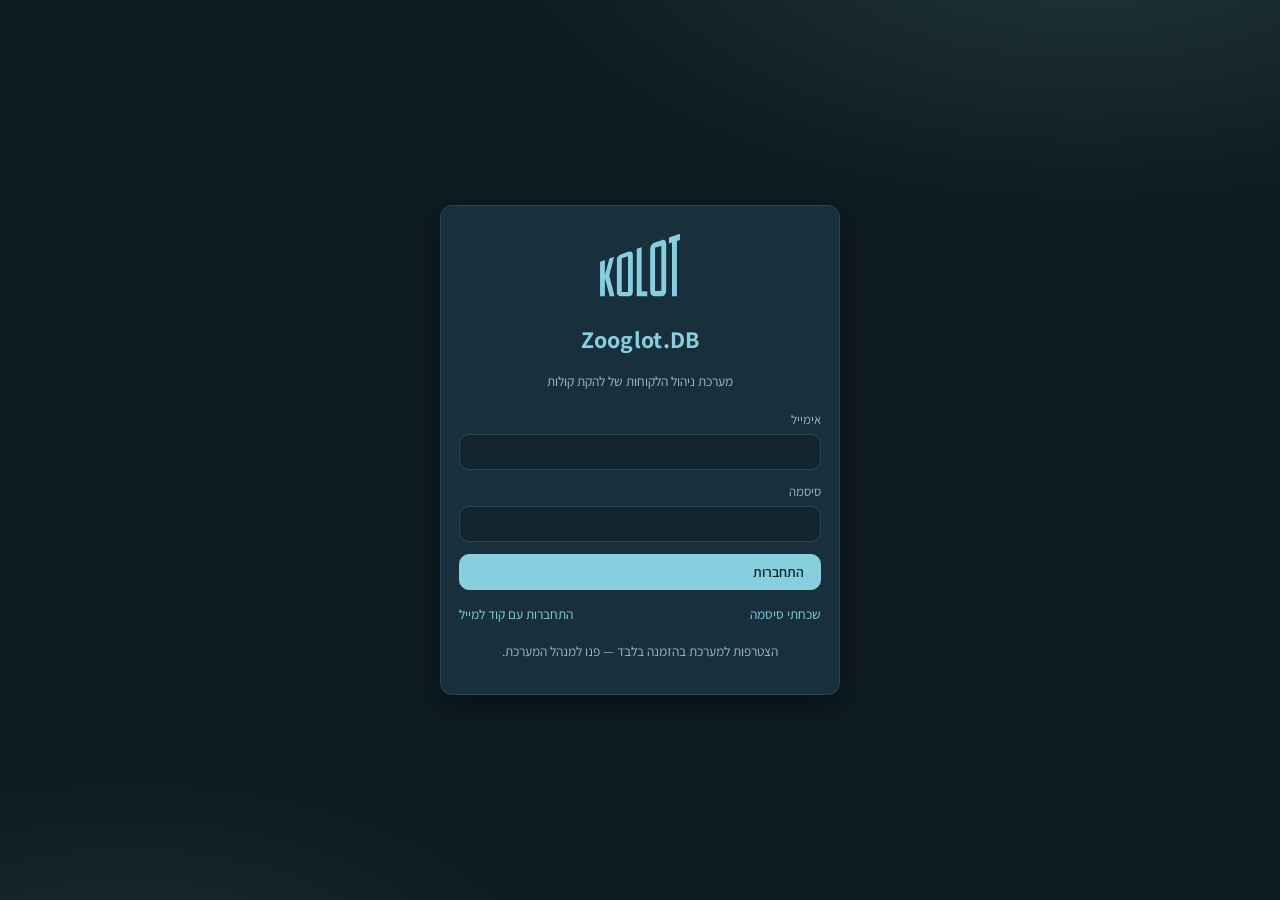
==== index.html @ b23101da "Initial commit: Zooglot.DB frontend — CRM UI for KOLOT band Vanilla JS SPA with full RTL Hebrew supp" ====
<!doctype html>
<html lang="he" dir="rtl">
<head>
  <meta charset="utf-8">
  <meta name="viewport" content="width=device-width, initial-scale=1, viewport-fit=cover">
  <title>Zooglot.DB — מערכת ניהול לקוחות | להקת קולות KOLOT</title>

  <!-- SEO -->
  <meta name="description" content="Zooglot.DB — מערכת CRM לניהול לידים, חוזים וחבילות של להקת קולות (KOLOT). מעקב זוגות, ניהול מוצרים, חתימה דיגיטלית ואנליטיקה.">
  <meta name="robots" content="noindex, nofollow"> <!-- internal system -->
  <meta name="theme-color" content="#0e1b20">
  <link rel="canonical" href="https://crm.kolotband.co.il/">
  <meta property="og:title" content="Zooglot.DB — KOLOT CRM">
  <meta property="og:description" content="מערכת ניהול קשרי הלקוחות של להקת קולות">
  <meta property="og:type" content="website">
  <meta property="og:locale" content="he_IL">
  <meta property="og:image" content="/assets/logo.svg">
  <script type="application/ld+json">
  {
    "@context": "https://schema.org",
    "@type": "SoftwareApplication",
    "name": "Zooglot.DB",
    "applicationCategory": "BusinessApplication",
    "operatingSystem": "Web",
    "inLanguage": "he",
    "publisher": { "@type": "MusicGroup", "name": "KOLOT — להקת קולות", "url": "https://kolotband.co.il/" }
  }
  </script>

  <link rel="icon" type="image/svg+xml" href="/assets/logo.svg">
  <link rel="preconnect" href="https://fonts.googleapis.com">
  <link rel="preconnect" href="https://fonts.gstatic.com" crossorigin>
  <link href="https://fonts.googleapis.com/css2?family=Assistant:wght@300;400;600;700;800&display=swap" rel="stylesheet">
  <link rel="stylesheet" href="/css/main.css">
</head>
<body>
  <div id="app">
    <div class="auth-wrap"><div class="auth-card"><img class="logo" src="/assets/logo.svg" alt="KOLOT"><p class="muted">טוען את Zooglot.DB…</p></div></div>
  </div>
  <div id="toasts" aria-live="polite"></div>
  <script type="module" src="/js/app.js"></script>
</body>
</html>
---- css/main.css ----
/* ============================================================
   Zooglot.DB — KOLOT band CRM
   Brand: dark stage-blue surfaces, cyan #87cedf accent (logo color)
   Fonts: bar-lev (headings) · Assistant (body) · full RTL
   ============================================================ */

@font-face {
  /* Replace src with the licensed bar-lev woff2 when available */
  font-family: 'bar-lev';
  src: local('Bar Lev'), local('bar-lev');
  font-display: swap;
}

:root {
  --brand: #87cedf;
  --brand-strong: #4db3cc;
  --brand-ink: #0b2830;
  --bg: #0e1b20;
  --bg-soft: #132630;
  --surface: #17303c;
  --surface-2: #1d3a48;
  --line: #274757;
  --text: #eef7fa;
  --text-dim: #9dbbc4;
  --ok: #37c47f;
  --warn: #f2b134;
  --danger: #ef5d70;
  --win: #37c47f;
  --lost: #ef5d70;
  --radius: 12px;
  --shadow: 0 10px 30px rgba(0, 0, 0, .35);
  --font-head: 'bar-lev', 'Assistant', 'Arial Hebrew', sans-serif;
  --font-body: 'Assistant', 'Arial Hebrew', Arial, sans-serif;
}

* { box-sizing: border-box; }
html, body { margin: 0; padding: 0; }
body {
  background: var(--bg);
  color: var(--text);
  font-family: var(--font-body);
  font-size: 15px;
  line-height: 1.55;
  direction: rtl;
  min-height: 100vh;
}
h1, h2, h3, h4 { font-family: var(--font-head); font-weight: 700; letter-spacing: .3px; margin: 0 0 .5em; }
a { color: var(--brand); text-decoration: none; }
a:hover { text-decoration: underline; }
img { max-width: 100%; }
::selection { background: rgba(135, 206, 223, .35); }

/* ---------- layout ---------- */
.topbar {
  position: sticky; top: 0; z-index: 50;
  display: flex; align-items: center; gap: 14px;
  padding: 10px 20px;
  background: rgba(14, 27, 32, .92);
  backdrop-filter: blur(8px);
  border-bottom: 1px solid var(--line);
}
.topbar .logo { height: 40px; width: auto; }
.topbar .app-name { font-family: var(--font-head); font-size: 19px; color: var(--brand); white-space: nowrap; }
.topbar .spacer { flex: 1; }
.topbar .user-chip {
  display: flex; align-items: center; gap: 8px;
  background: var(--surface); border: 1px solid var(--line);
  border-radius: 999px; padding: 4px 12px 4px 6px; cursor: pointer;
}
.topbar .user-chip img, .avatar-circle {
  width: 28px; height: 28px; border-radius: 50%; object-fit: cover;
  background: var(--brand); color: var(--brand-ink);
  display: inline-flex; align-items: center; justify-content: center; font-weight: 700;
}

nav.tabs {
  display: flex; gap: 4px; padding: 0 16px; overflow-x: auto;
  background: var(--bg-soft); border-bottom: 1px solid var(--line);
  scrollbar-width: thin;
}
nav.tabs button {
  appearance: none; background: none; border: none; color: var(--text-dim);
  font-family: var(--font-body); font-size: 15px; font-weight: 600;
  padding: 13px 16px; cursor: pointer; white-space: nowrap;
  border-bottom: 3px solid transparent; transition: color .15s, border-color .15s;
}
nav.tabs button:hover { color: var(--text); }
nav.tabs button.active { color: var(--brand); border-bottom-color: var(--brand); }

main#view { padding: 20px; max-width: 1500px; margin: 0 auto; }

/* ---------- buttons & inputs ---------- */
.btn {
  appearance: none; border: 1px solid var(--line); border-radius: 10px;
  background: var(--surface); color: var(--text);
  font-family: var(--font-body); font-size: 14px; font-weight: 600;
  padding: 8px 16px; cursor: pointer; transition: all .15s;
  display: inline-flex; align-items: center; gap: 6px;
}
.btn:hover { border-color: var(--brand); }
.btn.primary { background: var(--brand); border-color: var(--brand); color: var(--brand-ink); }
.btn.primary:hover { background: var(--brand-strong); }
.btn.danger { color: var(--danger); border-color: rgba(239, 93, 112, .4); }
.btn.danger:hover { background: rgba(239, 93, 112, .12); }
.btn.sm { padding: 4px 10px; font-size: 13px; border-radius: 8px; }
.btn:disabled { opacity: .5; cursor: not-allowed; }

input, select, textarea {
  font-family: var(--font-body); font-size: 14px; color: var(--text);
  background: var(--bg-soft); border: 1px solid var(--line);
  border-radius: 10px; padding: 8px 12px; width: 100%;
}
input:focus, select:focus, textarea:focus { outline: none; border-color: var(--brand); }
label.field { display: block; margin-bottom: 12px; }
label.field > span { display: block; font-size: 13px; color: var(--text-dim); margin-bottom: 4px; }

/* ---------- cards ---------- */
.card {
  background: var(--surface); border: 1px solid var(--line);
  border-radius: var(--radius); padding: 18px; box-shadow: var(--shadow);
}
.card + .card { margin-top: 16px; }
.card h3 { color: var(--brand); font-size: 17px; }
.grid-2 { display: grid; grid-template-columns: 1fr 1fr; gap: 16px; }
.grid-3 { display: grid; grid-template-columns: repeat(3, 1fr); gap: 16px; }
.grid-4 { display: grid; grid-template-columns: repeat(4, 1fr); gap: 16px; }

/* ---------- monday-style board ---------- */
.board-toolbar {
  display: flex; flex-wrap: wrap; align-items: center; gap: 10px; margin-bottom: 14px;
}
.board-toolbar input[type="search"] { max-width: 260px; }
.pipeline-tabs { display: inline-flex; border: 1px solid var(--line); border-radius: 10px; overflow: hidden; }
.pipeline-tabs button {
  appearance: none; border: none; background: var(--surface); color: var(--text-dim);
  font-family: var(--font-body); font-weight: 700; font-size: 14px; padding: 8px 18px; cursor: pointer;
}
.pipeline-tabs button.active { background: var(--brand); color: var(--brand-ink); }
.pipeline-tabs button[data-status="win"].active { background: var(--win); }
.pipeline-tabs button[data-status="lost"].active { background: var(--lost); color: #fff; }

.table-wrap {
  overflow-x: auto; border: 1px solid var(--line); border-radius: var(--radius);
  background: var(--surface);
}
table.board { border-collapse: collapse; width: 100%; min-width: 1250px; }
table.board th {
  position: sticky; top: 0; z-index: 5;
  background: var(--surface-2); color: var(--text-dim);
  font-size: 12.5px; font-weight: 700; text-align: right;
  padding: 9px 10px; border-bottom: 1px solid var(--line);
  white-space: nowrap; cursor: pointer; user-select: none;
}
table.board th .sort-arrow { color: var(--brand); font-size: 11px; }
table.board td {
  padding: 4px 8px; border-bottom: 1px solid var(--line);
  font-size: 14px; white-space: nowrap; max-width: 230px; overflow: hidden; text-overflow: ellipsis;
}
table.board tr:hover td { background: rgba(135, 206, 223, .05); }
table.board td .cell-edit {
  background: transparent; border: 1px solid transparent; border-radius: 6px;
  padding: 5px 7px; width: 100%; min-width: 90px; color: var(--text);
}
table.board td .cell-edit:hover { border-color: var(--line); }
table.board td .cell-edit:focus { border-color: var(--brand); background: var(--bg-soft); }
table.board td.saved-flash { animation: savedFlash 1s ease; }
@keyframes savedFlash { 0% { background: rgba(55, 196, 127, .35); } 100% { background: transparent; } }

.chip {
  display: inline-block; border-radius: 6px; padding: 2px 10px;
  font-size: 12.5px; font-weight: 700; color: #fff;
}
.chip.relation-כלה { background: #59c3e8; color: #05252e; }
.chip.relation-חתן { background: #3d7ee8; }
.chip.relation-הורה { background: #f29a9a; color: #3d0d0d; }
.chip[class*="relation-מפיק"] { background: #333; }
.chip.relation-אחר { background: #6b6f8d; }
.chip.status-open { background: var(--warn); color: #3a2a05; }
.chip.status-win { background: var(--win); color: #06281a; }
.chip.status-lost { background: var(--lost); }
.chip.stage { background: #7d6fb3; }
.chip.stage-form { background: #f0a13c; color: #3a2505; }
.chip.source { background: var(--surface-2); color: var(--text-dim); border: 1px solid var(--line); }

.row-actions { display: flex; gap: 4px; }
.icon-btn {
  appearance: none; background: none; border: none; cursor: pointer;
  font-size: 15px; color: var(--text-dim); padding: 4px 6px; border-radius: 6px;
}
.icon-btn:hover { background: var(--surface-2); color: var(--brand); }

/* ---------- modal ---------- */
.modal-backdrop {
  position: fixed; inset: 0; z-index: 100;
  background: rgba(5, 12, 15, .7); backdrop-filter: blur(3px);
  display: flex; align-items: center; justify-content: center; padding: 18px;
}
.modal {
  background: var(--surface); border: 1px solid var(--line);
  border-radius: 16px; box-shadow: var(--shadow);
  width: 100%; max-width: 620px; max-height: 90vh; overflow-y: auto; padding: 22px;
}
.modal.wide { max-width: 900px; }
.modal h3 { color: var(--brand); margin-bottom: 14px; }
.modal .modal-actions { display: flex; gap: 10px; justify-content: flex-start; margin-top: 18px; }

/* ---------- toast ---------- */
#toasts { position: fixed; bottom: 18px; right: 18px; z-index: 200; display: flex; flex-direction: column; gap: 8px; }
.toast {
  background: var(--surface-2); border: 1px solid var(--line); border-right: 4px solid var(--brand);
  border-radius: 10px; padding: 10px 16px; box-shadow: var(--shadow);
  animation: toastIn .25s ease; max-width: 340px; font-size: 14px;
}
.toast.error { border-right-color: var(--danger); }
.toast.success { border-right-color: var(--ok); }
@keyframes toastIn { from { transform: translateY(12px); opacity: 0; } to { transform: none; opacity: 1; } }

/* ---------- auth screens ---------- */
.auth-wrap {
  min-height: 100vh; display: flex; align-items: center; justify-content: center; padding: 20px;
  background:
    radial-gradient(1000px 500px at 85% -10%, rgba(135, 206, 223, .16), transparent 60%),
    radial-gradient(800px 400px at 10% 110%, rgba(135, 206, 223, .10), transparent 55%),
    var(--bg);
}
.auth-card { width: 100%; max-width: 400px; text-align: center; }
.auth-card .logo { height: 84px; margin-bottom: 6px; }
.auth-card h1 { font-size: 24px; color: var(--brand); }
.auth-card form { text-align: right; margin-top: 18px; }
.auth-links { margin-top: 14px; font-size: 13.5px; display: flex; justify-content: space-between; }

/* ---------- updates drawer ---------- */
.drawer-backdrop { position: fixed; inset: 0; z-index: 90; background: rgba(5, 12, 15, .5); }
.drawer {
  position: fixed; top: 0; bottom: 0; left: 0; z-index: 95; width: min(460px, 92vw);
  background: var(--surface); border-right: 1px solid var(--line); box-shadow: var(--shadow);
  display: flex; flex-direction: column; animation: drawerIn .22s ease;
}
@keyframes drawerIn { from { transform: translateX(-30px); opacity: 0; } to { transform: none; opacity: 1; } }
.drawer header { padding: 16px 18px; border-bottom: 1px solid var(--line); display: flex; align-items: center; gap: 8px; }
.drawer .body { flex: 1; overflow-y: auto; padding: 14px 18px; }
.drawer footer { padding: 12px 18px; border-top: 1px solid var(--line); }
.update-item { border: 1px solid var(--line); border-radius: 10px; padding: 10px 12px; margin-bottom: 10px; background: var(--bg-soft); }
.update-item.system { border-style: dashed; color: var(--text-dim); }
.update-item .meta { font-size: 12px; color: var(--text-dim); margin-bottom: 4px; }
.update-item .body-text { white-space: pre-wrap; font-size: 14px; }

/* ---------- packages drag & drop ---------- */
.dnd-product {
  border: 1px solid var(--line); background: var(--bg-soft); border-radius: 10px;
  padding: 8px 12px; margin-bottom: 8px; cursor: grab; display: flex; justify-content: space-between; gap: 8px;
}
.dnd-product:active { cursor: grabbing; }
.dropzone {
  border: 2px dashed var(--line); border-radius: 12px; padding: 10px; min-height: 70px;
  transition: border-color .15s, background .15s; margin-bottom: 10px;
}
.dropzone.over { border-color: var(--brand); background: rgba(135, 206, 223, .07); }
.dropzone .dz-title { font-size: 13px; color: var(--text-dim); margin-bottom: 8px; font-weight: 700; }
.pkg-item { display: flex; align-items: center; gap: 8px; background: var(--surface-2); border: 1px solid var(--line); border-radius: 8px; padding: 6px 10px; margin-bottom: 6px; font-size: 14px; }
.pkg-item .price-input { width: 90px; padding: 3px 8px; font-size: 13px; }

/* ---------- rich text editor ---------- */
.rte-toolbar { display: flex; flex-wrap: wrap; gap: 4px; padding: 8px; background: var(--surface-2); border: 1px solid var(--line); border-radius: 10px 10px 0 0; }
.rte-toolbar button, .rte-toolbar select {
  appearance: none; background: var(--bg-soft); color: var(--text); border: 1px solid var(--line);
  border-radius: 6px; padding: 4px 10px; cursor: pointer; font-size: 13px; width: auto;
}
.rte-toolbar button:hover { border-color: var(--brand); }
.rte-editor {
  min-height: 320px; border: 1px solid var(--line); border-top: none; border-radius: 0 0 10px 10px;
  background: #fff; color: #16232a; padding: 24px 28px; direction: rtl; text-align: right;
  font-family: var(--font-body); overflow-y: auto;
}
.rte-editor:focus { outline: 2px solid var(--brand); }
.rte-editor h2, .rte-editor h3 { color: #0b2830; }
.var-chip {
  display: inline-block; background: rgba(135, 206, 223, .2); color: var(--brand);
  border: 1px solid var(--brand); border-radius: 6px; padding: 2px 8px; margin: 2px; font-size: 12.5px; cursor: pointer;
}
.var-chip:hover { background: rgba(135, 206, 223, .35); }

/* ---------- signature pad ---------- */
canvas.sig-pad { background: #fff; border-radius: 10px; border: 1px solid var(--line); touch-action: none; width: 100%; height: 160px; }

/* ---------- dashboard ---------- */
.stat-tile { text-align: center; padding: 20px 12px; }
.stat-tile .num { font-family: var(--font-head); font-size: 34px; color: var(--brand); line-height: 1.1; }
.stat-tile .lbl { color: var(--text-dim); font-size: 13.5px; margin-top: 4px; }
.bar-row { display: flex; align-items: center; gap: 10px; margin-bottom: 8px; font-size: 13.5px; }
.bar-row .bar-label { width: 130px; color: var(--text-dim); white-space: nowrap; overflow: hidden; text-overflow: ellipsis; }
.bar-row .bar-track { flex: 1; height: 18px; background: var(--bg-soft); border-radius: 9px; overflow: hidden; }
.bar-row .bar-fill { height: 100%; background: var(--brand); border-radius: 9px; min-width: 2px; }
.bar-row .bar-val { width: 46px; text-align: left; color: var(--text); font-weight: 700; }
.spark { display: flex; align-items: flex-end; gap: 4px; height: 120px; padding-top: 10px; }
.spark .col { flex: 1; display: flex; flex-direction: column; align-items: center; gap: 4px; }
.spark .col .stick { width: 100%; max-width: 34px; background: var(--brand); border-radius: 4px 4px 0 0; opacity: .85; }
.spark .col .stick.wins { background: var(--win); }
.spark .col .m { font-size: 10.5px; color: var(--text-dim); transform: rotate(-30deg); margin-top: 6px; }

table.simple { width: 100%; border-collapse: collapse; }
table.simple th, table.simple td { padding: 8px 10px; text-align: right; border-bottom: 1px solid var(--line); font-size: 14px; }
table.simple th { color: var(--text-dim); font-size: 12.5px; }

/* ---------- misc ---------- */
.muted { color: var(--text-dim); font-size: 13.5px; }
.badge-dot { display: inline-block; width: 8px; height: 8px; border-radius: 50%; margin-inline-start: 4px; }
.flex { display: flex; gap: 10px; align-items: center; }
.flex.between { justify-content: space-between; }
.mt { margin-top: 14px; }
.code-box {
  direction: ltr; text-align: left; font-family: Consolas, monospace; font-size: 12.5px;
  background: var(--bg); border: 1px solid var(--line); border-radius: 8px; padding: 10px 12px;
  overflow-x: auto; white-space: pre-wrap; word-break: break-all;
}
.empty-state { text-align: center; color: var(--text-dim); padding: 44px 10px; }
.empty-state .big { font-size: 40px; }

/* ---------- responsive: iPad ---------- */
@media (max-width: 1024px) {
  .grid-4 { grid-template-columns: repeat(2, 1fr); }
  .grid-3 { grid-template-columns: repeat(2, 1fr); }
  main#view { padding: 14px; }
}

/* ---------- responsive: iPhone ---------- */
@media (max-width: 640px) {
  body { font-size: 14px; }
  .grid-2, .grid-3, .grid-4 { grid-template-columns: 1fr; }
  .topbar { padding: 8px 12px; }
  .topbar .app-name { font-size: 16px; }
  nav.tabs button { padding: 11px 12px; font-size: 14px; }
  .board-toolbar { flex-direction: column; align-items: stretch; }
  .board-toolbar input[type="search"] { max-width: none; }
  .modal { padding: 16px; }
  table.board { min-width: 900px; } /* horizontal scroll inside .table-wrap */
}

@media print {
  .topbar, nav.tabs, .board-toolbar, .btn, #toasts { display: none !important; }
  body { background: #fff; color: #000; }
}
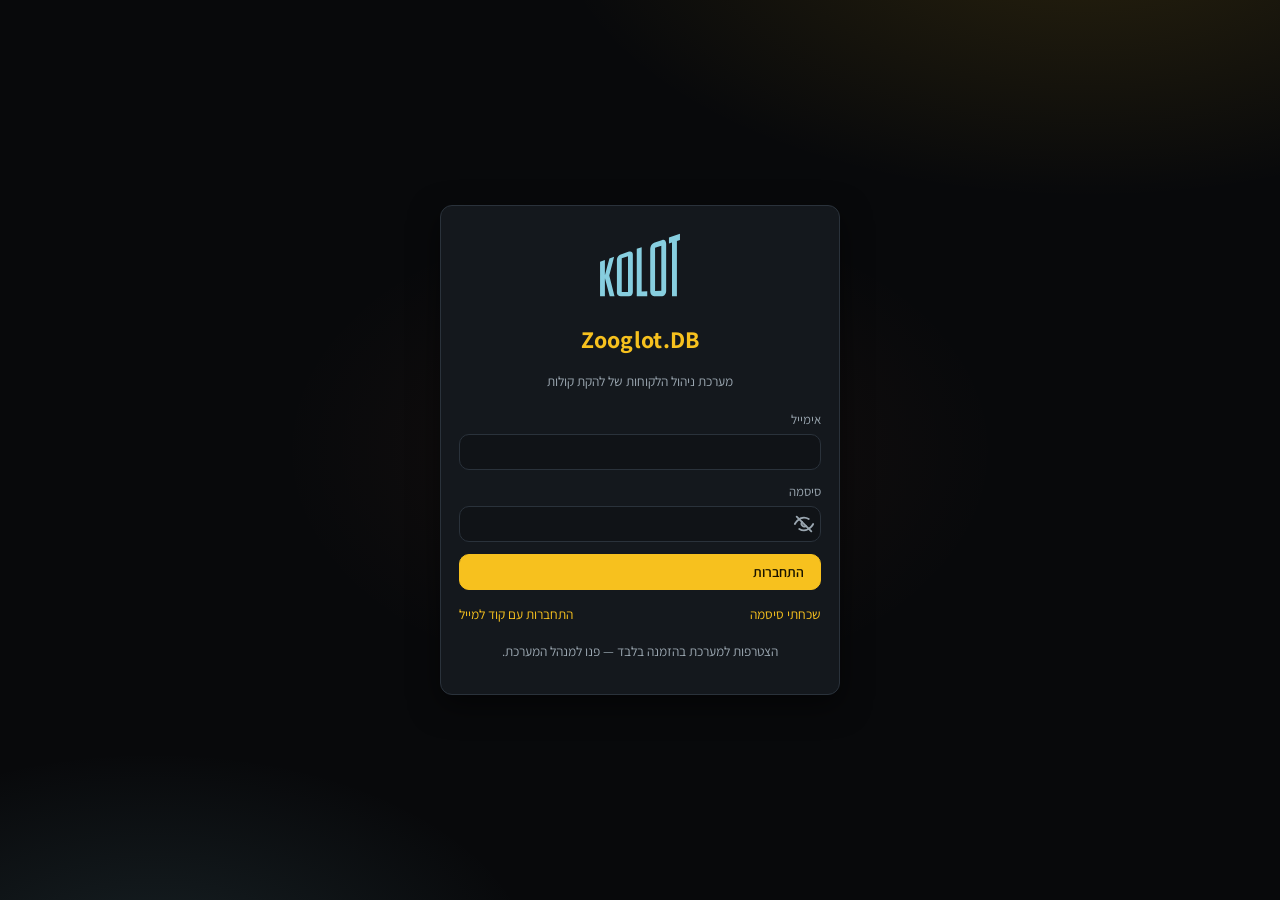
==== commit 5658a619: "Triangle proposal header, editor font picker, floating data-entry sheet, WA card polish - proposal h" ====
--- a/index.html
+++ b/index.html
@@ -30,7 +30,7 @@
   <link rel="icon" type="image/svg+xml" href="/assets/logo.svg">
   <link rel="preconnect" href="https://fonts.googleapis.com">
   <link rel="preconnect" href="https://fonts.gstatic.com" crossorigin>
-  <link href="https://fonts.googleapis.com/css2?family=Assistant:wght@300;400;600;700;800&display=swap" rel="stylesheet">
+  <link href="https://fonts.googleapis.com/css2?family=Assistant:wght@200;300;400;600;700;800&display=swap" rel="stylesheet">
   <link rel="stylesheet" href="/css/main.css">
 </head>
 <body>
@@ -38,6 +38,7 @@
     <div class="auth-wrap"><div class="auth-card"><img class="logo" src="/assets/logo.svg" alt="KOLOT"><p class="muted">טוען את Zooglot.DB…</p></div></div>
   </div>
   <div id="toasts" aria-live="polite"></div>
+  <script>window.__API_BASE__ = 'https://zooglot-backend.up.railway.app';</script>
   <script type="module" src="/js/app.js"></script>
 </body>
 </html>
--- a/css/main.css
+++ b/css/main.css
@@ -10,31 +10,50 @@
   src: local('Bar Lev'), local('bar-lev');
   font-display: swap;
 }
+@font-face {
+  /* KOLOT display face — also used inside the contract rich-text editor */
+  font-family: 'Adam CG Pro';
+  src: url('/assets/fonts/ADAM.CG%20PRO.otf') format('opentype');
+  font-weight: normal; font-style: normal; font-display: swap;
+}
 
 :root {
-  --brand: #87cedf;
-  --brand-strong: #4db3cc;
-  --brand-ink: #0b2830;
-  --bg: #0e1b20;
-  --bg-soft: #132630;
-  --surface: #17303c;
-  --surface-2: #1d3a48;
-  --line: #274757;
-  --text: #eef7fa;
-  --text-dim: #9dbbc4;
+  /* KOLOT brand — black stage, yellow spotlight, orange + cyan accents */
+  --brand: #f7c11e;          /* primary action (stage yellow) */
+  --brand-strong: #ffd450;
+  --brand-ink: #1a1400;      /* dark text on yellow */
+  --accent-yellow: #f7c11e;
+  --accent-orange: #ef8253;
+  --accent-cyan: #86cdde;
+  --cyan: #86cdde;           /* logo cyan, used as secondary */
+  --bg: #08090b;             /* near-black stage */
+  --bg-soft: #101317;
+  --surface: #14181d;
+  --surface-2: #1c2229;
+  --line: #2a323b;
+  --text: #f2f5f7;
+  --text-dim: #9aa6b0;
   --ok: #37c47f;
-  --warn: #f2b134;
+  --warn: #f7c11e;
   --danger: #ef5d70;
   --win: #37c47f;
   --lost: #ef5d70;
   --radius: 12px;
-  --shadow: 0 10px 30px rgba(0, 0, 0, .35);
+  --shadow: 0 10px 30px rgba(0, 0, 0, .5);
+  --glow-yellow: 0 0 24px rgba(247, 193, 30, .35);
+  --glow-cyan: 0 0 24px rgba(134, 205, 222, .35);
+  --glow-orange: 0 0 24px rgba(239, 130, 83, .35);
   --font-head: 'bar-lev', 'Assistant', 'Arial Hebrew', sans-serif;
   --font-body: 'Assistant', 'Arial Hebrew', Arial, sans-serif;
 }
 
 * { box-sizing: border-box; }
 html, body { margin: 0; padding: 0; }
+/* Kill horizontal overscroll navigation everywhere: dragging/swiping past a
+   scroll edge (e.g. the wide board table) must NOT trigger the browser's
+   back/forward gesture, which was navigating history and jumping tabs.
+   Set on <html> so it reliably propagates to the viewport scroller. */
+html { overscroll-behavior: none; }
 body {
   background: var(--bg);
   color: var(--text);
@@ -43,30 +62,33 @@
   line-height: 1.55;
   direction: rtl;
   min-height: 100vh;
+  overscroll-behavior: none;
 }
 h1, h2, h3, h4 { font-family: var(--font-head); font-weight: 700; letter-spacing: .3px; margin: 0 0 .5em; }
 a { color: var(--brand); text-decoration: none; }
 a:hover { text-decoration: underline; }
 img { max-width: 100%; }
-::selection { background: rgba(135, 206, 223, .35); }
+::selection { background: rgba(247, 193, 30, .35); }
 
 /* ---------- layout ---------- */
 .topbar {
   position: sticky; top: 0; z-index: 50;
   display: flex; align-items: center; gap: 14px;
   padding: 10px 20px;
-  background: rgba(14, 27, 32, .92);
+  background: rgba(8, 9, 11, .92);
   backdrop-filter: blur(8px);
   border-bottom: 1px solid var(--line);
 }
 .topbar .logo { height: 40px; width: auto; }
-.topbar .app-name { font-family: var(--font-head); font-size: 19px; color: var(--brand); white-space: nowrap; }
+.topbar .app-name { font-family: var(--font-head); font-size: 19px; color: var(--brand); white-space: nowrap; letter-spacing: .5px; }
 .topbar .spacer { flex: 1; }
 .topbar .user-chip {
   display: flex; align-items: center; gap: 8px;
   background: var(--surface); border: 1px solid var(--line);
   border-radius: 999px; padding: 4px 12px 4px 6px; cursor: pointer;
-}
+  transition: border-color .15s, box-shadow .15s;
+}
+.topbar .user-chip:hover { border-color: var(--brand); box-shadow: var(--glow-yellow); }
 .topbar .user-chip img, .avatar-circle {
   width: 28px; height: 28px; border-radius: 50%; object-fit: cover;
   background: var(--brand); color: var(--brand-ink);
@@ -76,16 +98,23 @@
 nav.tabs {
   display: flex; gap: 4px; padding: 0 16px; overflow-x: auto;
   background: var(--bg-soft); border-bottom: 1px solid var(--line);
-  scrollbar-width: thin;
+  scrollbar-width: thin; justify-content: center;
 }
 nav.tabs button {
   appearance: none; background: none; border: none; color: var(--text-dim);
-  font-family: var(--font-body); font-size: 15px; font-weight: 600;
+  font-family: var(--font-body); font-size: 15px; font-weight: 700;
   padding: 13px 16px; cursor: pointer; white-space: nowrap;
   border-bottom: 3px solid transparent; transition: color .15s, border-color .15s;
+  display: inline-flex; align-items: center; gap: 7px;
+}
+nav.tabs button .tab-ico {
+  width: 20px; height: 20px; display: inline-flex; align-items: center; justify-content: center;
+  color: var(--text-dim); transition: color .15s, filter .15s;
 }
 nav.tabs button:hover { color: var(--text); }
+nav.tabs button:hover .tab-ico { color: var(--text); }
 nav.tabs button.active { color: var(--brand); border-bottom-color: var(--brand); }
+nav.tabs button.active .tab-ico { color: var(--brand); filter: drop-shadow(0 0 6px rgba(247, 193, 30, .5)); }
 
 main#view { padding: 20px; max-width: 1500px; margin: 0 auto; }
 
@@ -140,10 +169,13 @@
 .pipeline-tabs button[data-status="lost"].active { background: var(--lost); color: #fff; }
 
 .table-wrap {
-  overflow-x: auto; border: 1px solid var(--line); border-radius: var(--radius);
+  overflow-x: auto; overscroll-behavior-x: contain; border: 1px solid var(--line); border-radius: var(--radius);
   background: var(--surface);
 }
-table.board { border-collapse: collapse; width: 100%; min-width: 1250px; }
+/* `separate` (not `collapse`) is required for position:sticky on th/td to work
+   in Safari/iOS. Every cell draws its own bottom + inline-end border and the
+   spacing is zeroed, so it renders identically to a collapsed table. */
+table.board { border-collapse: separate; border-spacing: 0; width: 100%; min-width: 1250px; }
 table.board th {
   position: sticky; top: 0; z-index: 5;
   background: var(--surface-2); color: var(--text-dim);
@@ -156,7 +188,7 @@
   padding: 4px 8px; border-bottom: 1px solid var(--line);
   font-size: 14px; white-space: nowrap; max-width: 230px; overflow: hidden; text-overflow: ellipsis;
 }
-table.board tr:hover td { background: rgba(135, 206, 223, .05); }
+table.board tr:hover td { background: rgba(247, 193, 30, .06); }
 table.board td .cell-edit {
   background: transparent; border: 1px solid transparent; border-radius: 6px;
   padding: 5px 7px; width: 100%; min-width: 90px; color: var(--text);
@@ -165,6 +197,66 @@
 table.board td .cell-edit:focus { border-color: var(--brand); background: var(--bg-soft); }
 table.board td.saved-flash { animation: savedFlash 1s ease; }
 @keyframes savedFlash { 0% { background: rgba(55, 196, 127, .35); } 100% { background: transparent; } }
+
+/* Excel-like grid: vertical rules + fixed layout so column widths are exact */
+table.board.grid { table-layout: fixed; min-width: 0; }
+table.board.grid th, table.board.grid td {
+  border-inline-end: 1px solid var(--line);
+  overflow: hidden; text-overflow: ellipsis;
+}
+table.board.grid th:last-child, table.board.grid td:last-child { border-inline-end: none; }
+/* NOTE: no `position: relative` here — it would override the sticky positioning
+   of `table.board th` and unpin the whole header row (both the top-sticky header
+   and the pinned checkbox/name headers). `position: sticky` is itself a
+   containing block, so the absolutely-positioned .col-resize grip still works. */
+table.board.grid th { padding-inline-end: 12px; }
+table.board.grid th .th-label {
+  display: block; overflow: hidden; text-overflow: ellipsis; white-space: nowrap; cursor: pointer;
+}
+/* resize grip on the (RTL) leading edge of each header */
+.col-resize {
+  position: absolute; inset-block: 0; inset-inline-start: 0; width: 8px;
+  cursor: col-resize; touch-action: none; z-index: 6;
+}
+.col-resize:hover, .col-resize.dragging { background: var(--brand); opacity: .55; }
+
+/* checkbox + name columns stay pinned to the (RTL) right edge while the wide
+   board scrolls horizontally, so the lead a field belongs to is always visible.
+   Right offsets must match CHECKBOX_COL_W (38px) in leads.js. Backgrounds must
+   be fully opaque so the scrolling cells never bleed through — and must beat the
+   row hover/selected rules, hence the table.board prefixes below. */
+.sticky-col-1, .sticky-col-2 { position: sticky; z-index: 4; }
+.sticky-col-1 { right: 0; }
+/* offset must equal the checkbox column width — driven by --cb-w so the phone
+   layout can narrow it in one place (see CHECKBOX_COL_W in leads.js) */
+.sticky-col-2 { right: var(--cb-w, 38px); box-shadow: 6px 0 6px -6px rgba(0, 0, 0, .5); }
+table.board td.sticky-col-1, table.board td.sticky-col-2 { background: var(--surface); }
+table.board tr:hover td.sticky-col-1, table.board tr:hover td.sticky-col-2 { background: #1a1f25; }
+table.board tr.row-selected td.sticky-col-1, table.board tr.row-selected td.sticky-col-2 { background: #17272e; }
+table.board th.sticky-col-1, table.board th.sticky-col-2 { background: var(--surface-2); z-index: 7; }
+table.board tr.row-selected td { background: rgba(134, 205, 222, .14); }
+/* breathing room at the (RTL) far end of the board so the last action icon
+   isn't clipped by the scroll container's edge */
+table.board.grid th:last-child, table.board.grid td:last-child { padding-inline-end: 14px; }
+.checkbox-col { text-align: center; }
+.checkbox-col input { width: auto; margin: 0; cursor: pointer; }
+.name-cell-inner { display: flex; align-items: center; gap: 2px; }
+.name-cell-inner .cell-edit { flex: 1; min-width: 0; }
+.updates-inline { flex: none; position: relative; }
+.updates-inline sup { color: var(--brand); font-weight: 700; margin-inline-start: 1px; }
+
+/* bulk selection toolbar */
+.selection-bar {
+  display: flex; align-items: center; gap: 10px; margin-bottom: 10px;
+  padding: 8px 14px; border-radius: 10px;
+  background: rgba(134, 205, 222, .12); border: 1px solid rgba(134, 205, 222, .4);
+}
+
+/* phone cell: flag image + dash-formatted number (display only; raw digits when focused) */
+.tel-cell { display: flex; align-items: center; gap: 5px; }
+.tel-flag { flex: none; display: inline-flex; align-items: center; font-size: 13px; }
+.tel-flag-img { width: 20px; height: 15px; border-radius: 2px; object-fit: cover; box-shadow: 0 0 0 1px rgba(0, 0, 0, .25); }
+.tel-cell .cell-edit { flex: 1; min-width: 0; }
 
 .chip {
   display: inline-block; border-radius: 6px; padding: 2px 10px;
@@ -179,10 +271,37 @@
 .chip.status-win { background: var(--win); color: #06281a; }
 .chip.status-lost { background: var(--lost); }
 .chip.stage { background: #7d6fb3; }
-.chip.stage-form { background: #f0a13c; color: #3a2505; }
+.chip.stage-form { background: var(--accent-orange); color: #2a1408; }
 .chip.source { background: var(--surface-2); color: var(--text-dim); border: 1px solid var(--line); }
 
-.row-actions { display: flex; gap: 4px; }
+/* select rendered as a colored chip: chip shows the label, the real
+   <select> sits on top (invisible) so the whole chip stays clickable */
+.chip-select-wrap { position: relative; display: block; width: 100%; }
+.chip-select-wrap .chip {
+  display: block; width: 100%; box-sizing: border-box;
+  white-space: nowrap; overflow: hidden; text-overflow: ellipsis; padding: 5px 10px;
+}
+.chip-select-wrap select { position: absolute; inset: 0; opacity: 0; cursor: pointer; width: 100%; height: 100%; }
+
+/* small action-button row (voice/merge/filter/new lead/import/export) */
+.toolbar-actions { display: flex; flex-wrap: wrap; gap: 6px; align-items: center; }
+
+.row-actions { display: flex; gap: 4px; justify-content: flex-start; }
+
+/* shared multi-select product picker (packages tab + contract product sections) */
+.picker-list {
+  max-height: 46vh; overflow-y: auto; margin-top: 10px;
+  border: 1px solid var(--line); border-radius: 10px;
+}
+.picker-row {
+  display: flex; align-items: center; gap: 10px; padding: 9px 12px; cursor: pointer;
+  border-bottom: 1px solid var(--line); user-select: none;
+}
+.picker-row:last-child { border-bottom: none; }
+.picker-row:hover { background: var(--bg-soft); }
+.picker-row.on { background: rgba(134, 205, 222, .16); }
+.picker-row input { width: auto; margin: 0; }
+.picker-name { flex: 1; font-weight: 600; }
 .icon-btn {
   appearance: none; background: none; border: none; cursor: pointer;
   font-size: 15px; color: var(--text-dim); padding: 4px 6px; border-radius: 6px;
@@ -201,6 +320,7 @@
   width: 100%; max-width: 620px; max-height: 90vh; overflow-y: auto; padding: 22px;
 }
 .modal.wide { max-width: 900px; }
+.modal:has(.contract-editor) { max-width: 96vw; width: 96vw; }
 .modal h3 { color: var(--brand); margin-bottom: 14px; }
 .modal .modal-actions { display: flex; gap: 10px; justify-content: flex-start; margin-top: 18px; }
 
@@ -219,8 +339,9 @@
 .auth-wrap {
   min-height: 100vh; display: flex; align-items: center; justify-content: center; padding: 20px;
   background:
-    radial-gradient(1000px 500px at 85% -10%, rgba(135, 206, 223, .16), transparent 60%),
-    radial-gradient(800px 400px at 10% 110%, rgba(135, 206, 223, .10), transparent 55%),
+    radial-gradient(900px 480px at 85% -10%, rgba(247, 193, 30, .14), transparent 60%),
+    radial-gradient(700px 400px at 12% 108%, rgba(134, 205, 222, .12), transparent 55%),
+    radial-gradient(600px 400px at 50% 50%, rgba(239, 130, 83, .06), transparent 60%),
     var(--bg);
 }
 .auth-card { width: 100%; max-width: 400px; text-align: center; }
@@ -245,17 +366,22 @@
 .update-item .meta { font-size: 12px; color: var(--text-dim); margin-bottom: 4px; }
 .update-item .body-text { white-space: pre-wrap; font-size: 14px; }
 
-/* ---------- packages drag & drop ---------- */
-.dnd-product {
-  border: 1px solid var(--line); background: var(--bg-soft); border-radius: 10px;
-  padding: 8px 12px; margin-bottom: 8px; cursor: grab; display: flex; justify-content: space-between; gap: 8px;
-}
-.dnd-product:active { cursor: grabbing; }
+/* ---------- WhatsApp chat thread (messaging-app bubbles) ---------- */
+.wa-chat { display: flex; flex-direction: column; gap: 6px; padding: 4px 2px; }
+.wa-msg {
+  max-width: 78%; padding: 7px 11px; border-radius: 12px; font-size: 14px;
+  white-space: pre-wrap; word-break: break-word; position: relative; line-height: 1.5;
+}
+.wa-msg.in { align-self: flex-start; background: var(--surface-2); border: 1px solid var(--line); border-start-start-radius: 3px; }
+.wa-msg.out { align-self: flex-end; background: #075e54; color: #eafff7; border-start-end-radius: 3px; }
+.wa-msg .wa-time { font-size: 10.5px; opacity: .7; margin-top: 3px; text-align: end; }
+.drawer footer textarea { flex: 1; resize: none; min-height: 38px; }
+
+/* ---------- packages: included / optional zones ---------- */
 .dropzone {
-  border: 2px dashed var(--line); border-radius: 12px; padding: 10px; min-height: 70px;
-  transition: border-color .15s, background .15s; margin-bottom: 10px;
-}
-.dropzone.over { border-color: var(--brand); background: rgba(135, 206, 223, .07); }
+  border: 1px solid var(--line); border-radius: 12px; padding: 10px; min-height: 70px;
+  margin-bottom: 10px; transition: border-color .15s, background .15s;
+}
 .dropzone .dz-title { font-size: 13px; color: var(--text-dim); margin-bottom: 8px; font-weight: 700; }
 .pkg-item { display: flex; align-items: center; gap: 8px; background: var(--surface-2); border: 1px solid var(--line); border-radius: 8px; padding: 6px 10px; margin-bottom: 6px; font-size: 14px; }
 .pkg-item .price-input { width: 90px; padding: 3px 8px; font-size: 13px; }
@@ -275,10 +401,62 @@
 .rte-editor:focus { outline: 2px solid var(--brand); }
 .rte-editor h2, .rte-editor h3 { color: #0b2830; }
 .var-chip {
-  display: inline-block; background: rgba(135, 206, 223, .2); color: var(--brand);
+  display: inline-block; background: rgba(247, 193, 30, .16); color: var(--brand);
   border: 1px solid var(--brand); border-radius: 6px; padding: 2px 8px; margin: 2px; font-size: 12.5px; cursor: pointer;
 }
-.var-chip:hover { background: rgba(135, 206, 223, .35); }
+.var-chip:hover { background: rgba(247, 193, 30, .3); }
+
+/* ---------- proposal section / field builder (contract editor) ---------- */
+.section-edit {
+  border: 1px solid var(--line); border-inline-start: 3px solid var(--brand);
+  border-radius: 10px; padding: 12px; margin-bottom: 10px; background: var(--bg-soft);
+}
+.section-edit textarea { min-height: 44px; resize: vertical; }
+.section-edit { scroll-margin-top: 96px; }
+.section-edit.flash { animation: flashCard 1.2s ease; }
+@keyframes flashCard { 0%, 100% { box-shadow: none; } 30% { box-shadow: 0 0 0 3px var(--brand); } }
+.field-check { display: flex; align-items: center; gap: 8px; cursor: pointer; }
+.field-check input { width: auto; }
+.field-check span { color: var(--text); }
+.sections-box, .fields-box { margin-top: 4px; }
+
+/* ---------- contract editor: two-pane + rich fields ---------- */
+.contract-editor { display: flex; gap: 16px; align-items: flex-start; }
+.ce-build { flex: 1 1 auto; min-width: 0; }
+.ce-preview { flex: 0 0 50%; max-width: 50%; position: sticky; top: 0; }
+.ce-frame { width: 100%; height: 82vh; border: 1px solid var(--line); border-radius: 12px; background: #fff; }
+@media (max-width: 900px) {
+  .contract-editor { flex-direction: column; }
+  .ce-preview { flex: none; width: 100%; max-width: 100%; position: static; }
+  .ce-frame { height: 60vh; }
+}
+.ce-settings summary { cursor: pointer; color: var(--muted); font-size: 13px; margin: 4px 0; }
+.tb-font { height: 30px; padding: 0 6px; border-radius: 6px; font-size: 12.5px; max-width: 150px; }
+.wa-card { border: 1px solid var(--line); border-radius: 10px; padding: 10px 12px; margin: 8px 0; }
+.wa-card h4 { margin: 0 0 6px; }
+.wa-qr { width: 220px; max-width: 100%; height: auto; background: #fff; padding: 8px; border-radius: 8px; }
+.ce-terms { margin-top: 10px; padding-top: 10px; border-top: 1px solid var(--line); }
+.ce-terms h5 { margin: 0 0 6px; font-size: 13px; color: var(--text-dim); }
+.ce-terms input:disabled, .ce-terms select:disabled { opacity: .45; }
+.rich {
+  min-height: 40px; border: 1px solid var(--line); border-radius: 8px; padding: 8px 10px;
+  background: #fff; color: #16232a; font-family: var(--font-body); line-height: 1.6;
+}
+.rich:focus { outline: 2px solid var(--brand); }
+.rich:empty:before { content: attr(data-ph); color: #9aa7ac; pointer-events: none; }
+.rich.as-title { font-size: 20px; font-weight: 800; color: #0b2830; }
+.rich.as-label { font-weight: 700; color: #0b2830; }
+/* sticky editing bar: toolbar + field injection stay pinned while scrolling sections */
+.editor-sticky { position: sticky; top: 0; z-index: 6; background: var(--surface); padding: 6px 0 4px; }
+.rte-toolbar.sticky { position: static; background: var(--card); flex-wrap: wrap; padding: 6px; border-radius: 8px; }
+.tb-btn { min-width: 30px; }
+.inject-row {
+  display: flex; flex-wrap: wrap; align-items: center; gap: 3px; margin: 6px 0 0; padding: 6px 8px;
+  background: rgba(134, 205, 222, .16); border: 1px solid rgba(134, 205, 222, .45); border-radius: 8px;
+}
+.add-section { margin-top: 8px; display: flex; flex-wrap: wrap; align-items: center; gap: 6px; }
+.prod-item-edit { border: 1px dashed var(--line); border-radius: 8px; padding: 8px; margin: 6px 0; background: rgba(255,255,255,.02); }
+.tpl-chip { display: inline-flex; align-items: center; gap: 2px; }
 
 /* ---------- signature pad ---------- */
 canvas.sig-pad { background: #fff; border-radius: 10px; border: 1px solid var(--line); touch-action: none; width: 100%; height: 160px; }
@@ -316,6 +494,186 @@
 .empty-state { text-align: center; color: var(--text-dim); padding: 44px 10px; }
 .empty-state .big { font-size: 40px; }
 
+
+/* ---------- KOLOT section titles (diagonal spotlight bar) ---------- */
+main#view > h2 {
+  position: relative; display: inline-block; font-size: 24px; color: var(--text);
+  padding: 4px 0 8px; margin-bottom: 16px;
+}
+main#view > h2::after {
+  content: ''; position: absolute; right: 0; bottom: 0; height: 4px; width: 56px;
+  background: linear-gradient(90deg, var(--accent-yellow), var(--accent-orange));
+  border-radius: 3px; box-shadow: var(--glow-yellow);
+}
+
+/* ---------- circular glowing icon badge (KOLOT motif) ---------- */
+.icon-badge {
+  width: 46px; height: 46px; flex: 0 0 46px; border-radius: 50%;
+  display: inline-flex; align-items: center; justify-content: center;
+  font-size: 20px; position: relative;
+  background: radial-gradient(circle at 50% 35%, rgba(247, 193, 30, .18), rgba(255,255,255,.02) 70%);
+  border: 1.5px solid rgba(247, 193, 30, .55);
+  box-shadow: inset 0 0 14px rgba(247, 193, 30, .12), 0 0 18px rgba(247, 193, 30, .14);
+}
+.icon-badge.cyan {
+  background: radial-gradient(circle at 50% 35%, rgba(134, 205, 222, .18), rgba(255,255,255,.02) 70%);
+  border-color: rgba(134, 205, 222, .55);
+  box-shadow: inset 0 0 14px rgba(134, 205, 222, .12), 0 0 18px rgba(134, 205, 222, .14);
+}
+.icon-badge.orange {
+  background: radial-gradient(circle at 50% 35%, rgba(239, 130, 83, .18), rgba(255,255,255,.02) 70%);
+  border-color: rgba(239, 130, 83, .55);
+  box-shadow: inset 0 0 14px rgba(239, 130, 83, .12), 0 0 18px rgba(239, 130, 83, .14);
+}
+.icon-badge.lg { width: 88px; height: 88px; flex-basis: 88px; font-size: 40px; }
+
+.card > h3 { display: flex; align-items: center; gap: 10px; }
+
+/* ---------- skeleton loaders ---------- */
+.skeleton {
+  position: relative; overflow: hidden; border-radius: 8px;
+  background: var(--surface-2);
+}
+.skeleton::after {
+  content: ''; position: absolute; inset: 0; transform: translateX(-100%);
+  background: linear-gradient(90deg, transparent, rgba(255, 255, 255, .06), transparent);
+  animation: shimmer 1.25s infinite;
+}
+@keyframes shimmer { 100% { transform: translateX(100%); } }
+.sk-line { height: 12px; border-radius: 6px; margin-bottom: 10px; }
+.sk-row { height: 40px; border-radius: 8px; margin-bottom: 8px; }
+.sk-card { height: 120px; border-radius: var(--radius); }
+.sk-toolbar { height: 40px; width: 100%; border-radius: 10px; margin-bottom: 16px; }
+
+/* ---------- password field with eye toggle ---------- */
+.pw-wrap { position: relative; }
+.pw-wrap input { padding-inline-start: 40px; }
+.pw-wrap .pw-eye {
+  position: absolute; inset-inline-start: 6px; top: 50%; transform: translateY(-50%);
+  background: none; border: none; cursor: pointer; padding: 0; border-radius: 6px;
+  color: var(--text-dim); display: inline-flex; align-items: center; justify-content: center;
+  width: 22px; height: 22px; flex: 0 0 22px;
+}
+.pw-wrap .pw-eye svg { width: 100%; height: 100%; display: block; }
+.pw-wrap .pw-eye:hover { color: var(--brand); }
+
+/* ---------- button spinner (loading state) ---------- */
+.btn.loading { position: relative; color: transparent !important; pointer-events: none; }
+.btn.loading > * { visibility: hidden; }
+.btn.loading::after {
+  content: ''; position: absolute; inset: 0; margin: auto;
+  width: 15px; height: 15px; border-radius: 50%;
+  border: 2px solid currentColor; border-top-color: transparent;
+  color: var(--brand-ink); animation: spin .6s linear infinite; visibility: visible;
+}
+.btn:not(.primary).loading::after { color: var(--brand); }
+@keyframes spin { to { transform: rotate(360deg); } }
+
+/* ---------- splash screen ---------- */
+#splash {
+  position: fixed; inset: 0; z-index: 9999; display: flex; flex-direction: column;
+  align-items: center; justify-content: center; gap: 20px;
+  background:
+    radial-gradient(700px 500px at 50% 40%, rgba(247, 193, 30, .12), transparent 60%),
+    var(--bg);
+  animation: splashOut .5s ease forwards; animation-delay: 1.15s;
+}
+#splash.hold { animation: none; }
+#splash .splash-logo {
+  height: 120px; filter: drop-shadow(0 0 30px rgba(247, 193, 30, .45));
+  animation: splashPop .7s cubic-bezier(.2, .8, .2, 1.2);
+}
+#splash .splash-name {
+  font-family: var(--font-head); font-size: 30px; color: var(--brand); letter-spacing: 2px;
+  opacity: 0; animation: splashRise .6s ease .2s forwards;
+}
+#splash .splash-sub { color: var(--text-dim); opacity: 0; animation: splashRise .6s ease .38s forwards; font-size: 14px; }
+#splash .splash-bar {
+  width: 160px; height: 3px; border-radius: 3px; overflow: hidden; background: var(--surface-2);
+  opacity: 0; animation: splashRise .6s ease .5s forwards;
+}
+#splash .splash-bar > i {
+  display: block; height: 100%; width: 40%; border-radius: 3px;
+  background: linear-gradient(90deg, var(--accent-cyan), var(--accent-yellow), var(--accent-orange));
+  animation: loadSlide 1.1s ease-in-out infinite;
+}
+@keyframes splashPop { 0% { transform: scale(.4) rotate(-8deg); opacity: 0; } 100% { transform: none; opacity: 1; } }
+@keyframes splashRise { from { transform: translateY(12px); opacity: 0; } to { transform: none; opacity: 1; } }
+@keyframes loadSlide { 0% { transform: translateX(-120%); } 100% { transform: translateX(320%); } }
+@keyframes splashOut { to { opacity: 0; visibility: hidden; } }
+
+/* ---------- searchable combo box ---------- */
+.combo { position: relative; }
+.combo-list {
+  display: none; position: absolute; inset-inline: 0; top: calc(100% + 4px); z-index: 120;
+  max-height: 240px; overflow-y: auto; background: var(--surface-2);
+  border: 1px solid var(--line); border-radius: 10px; box-shadow: var(--shadow);
+}
+.combo-list.open { display: block; }
+.combo-opt { padding: 8px 12px; cursor: pointer; font-size: 14px; }
+.combo-opt:hover { background: rgba(247, 193, 30, .12); }
+.combo-opt.sel { color: var(--brand); font-weight: 700; }
+.combo-empty { padding: 10px 12px; color: var(--text-dim); font-size: 13.5px; }
+
+/* ---------- lead drawer tabs (updates / card / reminders) ---------- */
+.drawer-tabs { display: flex; gap: 2px; padding: 0 12px; border-bottom: 1px solid var(--line); background: var(--bg-soft); }
+.drawer-tabs button {
+  appearance: none; background: none; border: none; color: var(--text-dim); cursor: pointer;
+  font-family: var(--font-body); font-size: 13.5px; font-weight: 700; padding: 10px 12px;
+  border-bottom: 3px solid transparent; white-space: nowrap;
+}
+.drawer-tabs button:hover { color: var(--text); }
+.drawer-tabs button.active { color: var(--brand); border-bottom-color: var(--brand); }
+.drawer .card-grid { display: grid; grid-template-columns: 1fr 1fr; gap: 10px; }
+.drawer .card-grid label.field { margin-bottom: 4px; }
+@media (max-width: 640px) { .drawer .card-grid { grid-template-columns: 1fr; } }
+
+.reminder-item { border: 1px solid var(--line); border-radius: 10px; padding: 10px 12px; margin-bottom: 8px; background: var(--bg-soft); }
+.reminder-item.sent { border-inline-start: 4px solid var(--ok); }
+.reminder-item.pending { border-inline-start: 4px solid var(--brand); }
+.reminder-item.failed { border-inline-start: 4px solid var(--danger); }
+.reminder-item .meta { font-size: 12px; color: var(--text-dim); }
+
+/* ---------- import wizard ---------- */
+.modal.wizard { max-width: 1000px; }
+.wiz-steps { display: flex; align-items: center; flex-wrap: wrap; gap: 4px; margin: 4px 0 18px; }
+.wiz-step { display: inline-flex; align-items: center; gap: 6px; color: var(--text-dim); font-size: 13.5px; font-weight: 700; }
+.wiz-step .wiz-dot {
+  width: 24px; height: 24px; border-radius: 50%; display: inline-flex; align-items: center; justify-content: center;
+  background: var(--surface-2); border: 1px solid var(--line); font-size: 12px;
+}
+.wiz-step.active { color: var(--brand); }
+.wiz-step.active .wiz-dot { background: var(--brand); color: var(--brand-ink); border-color: var(--brand); }
+.wiz-step.done .wiz-dot { background: var(--ok); color: #06281a; border-color: var(--ok); }
+.wiz-sep { flex: 1; min-width: 12px; height: 1px; background: var(--line); }
+.wiz-body { min-height: 220px; }
+.wiz-footer { display: flex; gap: 10px; justify-content: flex-start; margin-top: 18px; border-top: 1px solid var(--line); padding-top: 14px; }
+.wiz-choice { text-align: center; cursor: pointer; transition: border-color .15s, box-shadow .15s; }
+.wiz-choice:hover { border-color: var(--brand); }
+.wiz-choice.sel { border-color: var(--brand); box-shadow: var(--glow-yellow); }
+.wiz-radio.sel { border-color: var(--brand); }
+.wiz-drop {
+  border: 2px dashed var(--line); border-radius: 14px; padding: 34px 16px; text-align: center;
+  transition: border-color .15s, background .15s;
+}
+.wiz-drop.over { border-color: var(--brand); background: rgba(247, 193, 30, .07); }
+.wiz-table-wrap { overflow-x: auto; border: 1px solid var(--line); border-radius: 10px; margin-top: 10px; }
+.wiz-table { border-collapse: collapse; width: 100%; }
+.wiz-table th, .wiz-table td {
+  border: 1px solid var(--line); padding: 6px 8px; font-size: 13px; text-align: right;
+  white-space: nowrap; max-width: 220px; overflow: hidden; text-overflow: ellipsis;
+}
+.wiz-table th { background: var(--surface-2); vertical-align: top; }
+.wiz-table th select { margin-top: 5px; font-size: 12.5px; padding: 4px 6px; }
+.wiz-table td { color: var(--text-dim); }
+
+/* ---------- team & invitations management ---------- */
+.member-row { display: flex; align-items: center; gap: 8px; flex-wrap: wrap; }
+.member-row .grow { flex: 1; min-width: 120px; }
+.invite-status { font-size: 12px; font-weight: 700; border-radius: 6px; padding: 2px 8px; }
+.invite-status.pending { background: rgba(247, 193, 30, .18); color: var(--brand); }
+.invite-status.accepted { background: rgba(55, 196, 127, .18); color: var(--ok); }
+
 /* ---------- responsive: iPad ---------- */
 @media (max-width: 1024px) {
   .grid-4 { grid-template-columns: repeat(2, 1fr); }
@@ -327,13 +685,86 @@
 @media (max-width: 640px) {
   body { font-size: 14px; }
   .grid-2, .grid-3, .grid-4 { grid-template-columns: 1fr; }
-  .topbar { padding: 8px 12px; }
+  .topbar { padding: 8px 12px; gap: 8px; }
   .topbar .app-name { font-size: 16px; }
-  nav.tabs button { padding: 11px 12px; font-size: 14px; }
+  .topbar .brand-sub { display: none; }
+  /* tabs: centered, wrap instead of horizontal-scroll so drag doesn't shift the page */
+  nav.tabs { flex-wrap: wrap; justify-content: center; overflow-x: visible; padding: 4px 6px; gap: 2px; }
+  nav.tabs button { padding: 9px 11px; font-size: 13.5px; gap: 5px; }
+  nav.tabs button .tab-ico { width: 17px; height: 17px; }
   .board-toolbar { flex-direction: column; align-items: stretch; }
   .board-toolbar input[type="search"] { max-width: none; }
+  .board-toolbar .pipeline-tabs { display: flex; }
+  .board-toolbar .pipeline-tabs button { flex: 1; padding: 8px 6px; }
   .modal { padding: 16px; }
   table.board { min-width: 900px; } /* horizontal scroll inside .table-wrap */
+
+  /* ---- frozen pane board on phones ----
+     Safari/iOS drops position:sticky table cells whenever an outer scroller
+     moves, so the pinned columns kept vanishing on vertical scroll. Phones get a
+     real frozen pane instead: two tables side by side, only the left one scrolls
+     horizontally. Nothing is sticky, so there is nothing to lose on repaint.
+     The panes stay row-aligned because every row is exactly --row-h tall and
+     cells never wrap. */
+  .table-wrap { --row-h: 40px; }
+  .board-split { display: flex; align-items: flex-start; overflow: visible; }
+  .split-frozen {
+    flex: none; position: relative; z-index: 2;
+    box-shadow: 6px 0 6px -6px rgba(0, 0, 0, .6);
+  }
+  /* overflow-y must be explicit: with only overflow-x set it would compute to
+     auto, giving this pane its own vertical scroller and desyncing the rows.
+     `hidden` on an auto-height box clips nothing — the page still scrolls both. */
+  .split-rest {
+    flex: 1; min-width: 0;
+    overflow-x: auto; overflow-y: hidden; overscroll-behavior-x: contain;
+  }
+  .board-split table.board { min-width: 0; width: auto; }
+  .board-split th, .board-split td { height: var(--row-h); box-sizing: border-box; }
+  /* cell content can never push a row taller than --row-h — table layout treats
+     a cell height as a minimum, and one pane growing would desync the other */
+  .board-split td > * { max-height: calc(var(--row-h) - 6px); overflow: hidden; }
+  /* static headers: a sticky header in only one of the two panes would drift out
+     of alignment with the other */
+  .board-split thead th { position: static; height: 34px; }
+  table.board th { font-size: 11px; padding: 6px 5px; }
+  table.board.grid th { padding-inline-end: 9px; }
+  table.board td { padding: 1px 3px; }
+  table.board td .cell-edit { padding: 4px 4px; min-width: 0; }
+  /* iOS Safari zooms the whole page when focusing an input under 16px — which
+     is what left half the screen blank while editing a name. 16px prevents it. */
+  table.board td .cell-edit, table.board td select, table.board td input { font-size: 16px; }
+  .name-cell-inner .updates-inline { padding: 2px; font-size: 13px; }
+  .row-actions { gap: 1px; }
+  .row-actions .icon-btn { padding: 3px; font-size: 15px; }
+
+  /* app-style bottom navigation replaces the top tab bar */
+  nav.tabs { display: none; }
+  main#view { padding-bottom: 92px; }
+  .bottom-tabs {
+    display: flex; position: fixed; bottom: 0; inset-inline: 0; z-index: 70;
+    background: rgba(16, 19, 23, .97); backdrop-filter: blur(10px); border-top: 1px solid var(--line);
+    padding: 6px 4px calc(6px + env(safe-area-inset-bottom, 0px));
+    justify-content: space-around; align-items: flex-end;
+  }
+  .bottom-tabs button {
+    background: none; border: none; color: var(--text-dim); display: flex; flex-direction: column;
+    align-items: center; gap: 2px; font-size: 10.5px; padding: 4px 2px; flex: 1; cursor: pointer;
+  }
+  .bottom-tabs button .tab-ico { width: 21px; height: 21px; }
+  .bottom-tabs button.active { color: var(--brand); }
+  .bottom-tabs button.active .tab-ico { filter: drop-shadow(0 0 6px rgba(247, 193, 30, .5)); }
+  .bottom-tabs .fab {
+    position: relative; top: -18px; flex: 0 0 60px; width: 60px; height: 60px; border-radius: 50%;
+    background: linear-gradient(145deg, var(--accent-yellow), var(--accent-orange));
+    display: flex; align-items: center; justify-content: center;
+    box-shadow: 0 6px 20px rgba(247, 193, 30, .5), var(--shadow); border: 3px solid var(--bg-soft);
+  }
+  .bottom-tabs .fab .tab-ico { width: 26px; height: 26px; color: var(--brand-ink); }
+  .bottom-tabs .fab .bt-label { display: none; }
+}
+@media (min-width: 641px) {
+  .bottom-tabs { display: none; }
 }
 
 @media print {
